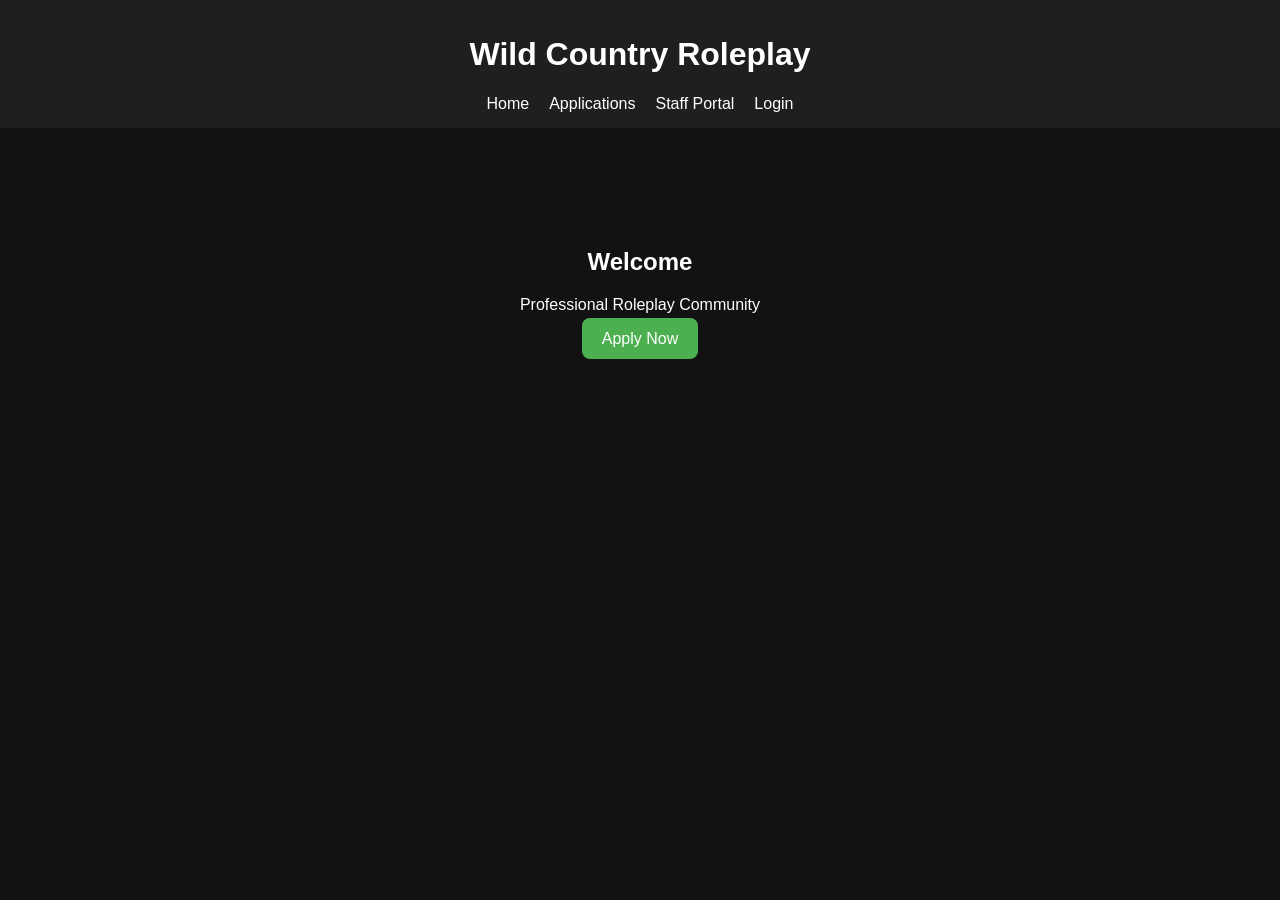
==== index.html @ a6ce128e "Add files via upload" ====
<!DOCTYPE html><html><head><title>Wild Country Roleplay</title><link rel="stylesheet" href="style.css"></head><body><header><h1>Wild Country Roleplay</h1><nav><a href='index.html'>Home</a><a href='apply.html'>Applications</a><a href='staff.html'>Staff Portal</a><a href='login.html'>Login</a></nav></header><section class='hero'><h2>Welcome</h2><p>Professional Roleplay Community</p><a class='btn' href='apply.html'>Apply Now</a></section></body></html>
---- style.css ----
body{font-family:Arial;background:#121212;color:white;text-align:center;margin:0}header{background:#1f1f1f;padding:15px}nav a{color:white;text-decoration:none;margin:10px}.hero{padding:100px}.btn{background:#4caf50;color:white;padding:12px 20px;border-radius:8px;text-decoration:none}.card{background:#222;margin:20px auto;padding:20px;max-width:600px;border-radius:12px}input,textarea{width:80%;padding:10px;margin:10px}button{padding:10px 20px}
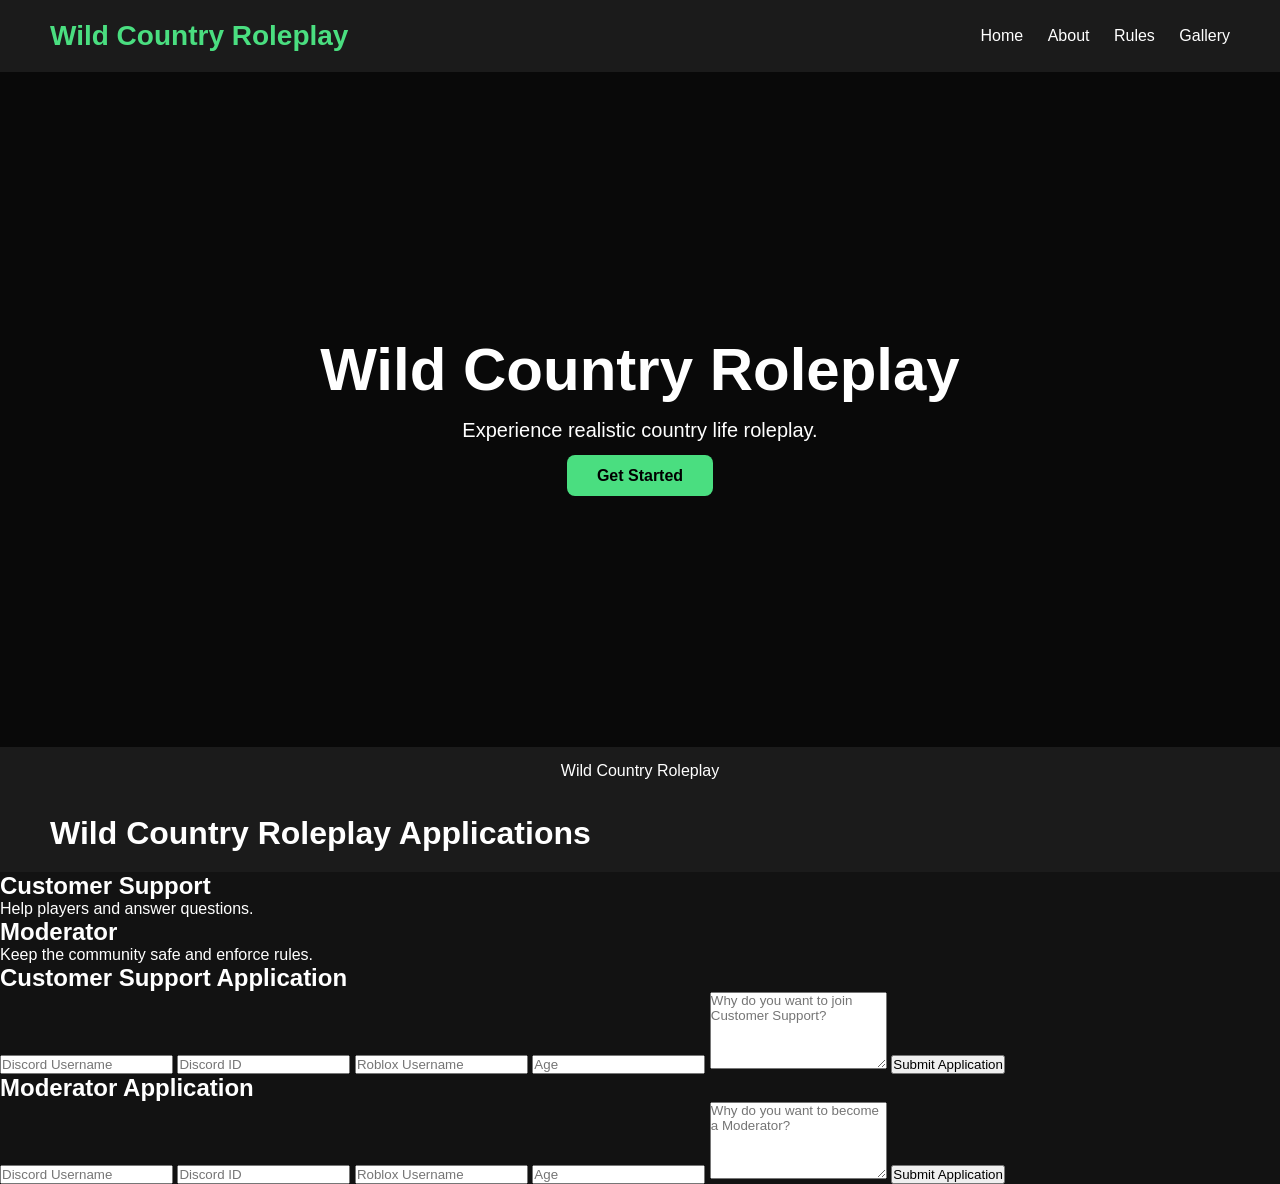
==== commit 6accac53: "Add files via upload" ====
--- a/index.html
+++ b/index.html
@@ -1 +1,176 @@
-<!DOCTYPE html><html><head><title>Wild Country Roleplay</title><link rel="stylesheet" href="style.css"></head><body><header><h1>Wild Country Roleplay</h1><nav><a href='index.html'>Home</a><a href='apply.html'>Applications</a><a href='staff.html'>Staff Portal</a><a href='login.html'>Login</a></nav></header><section class='hero'><h2>Welcome</h2><p>Professional Roleplay Community</p><a class='btn' href='apply.html'>Apply Now</a></section></body></html>+<!DOCTYPE html>
+<html lang="en">
+<head>
+<meta charset="UTF-8">
+<meta name="viewport" content="width=device-width, initial-scale=1.0">
+<title>Wild Country Roleplay</title>
+
+<style>
+*{
+    margin:0;
+    padding:0;
+    box-sizing:border-box;
+    font-family:Arial, sans-serif;
+}
+
+body{
+    background:#121212;
+    color:white;
+}
+
+header{
+    background:#1b1b1b;
+    padding:20px 50px;
+    display:flex;
+    justify-content:space-between;
+    align-items:center;
+}
+
+.logo{
+    font-size:28px;
+    font-weight:bold;
+    color:#4ade80;
+}
+
+nav a{
+    color:white;
+    text-decoration:none;
+    margin-left:20px;
+}
+
+nav a:hover{
+    color:#4ade80;
+}
+
+.hero{
+    height:75vh;
+    display:flex;
+    justify-content:center;
+    align-items:center;
+    text-align:center;
+    background:linear-gradient(rgba(0,0,0,.5), rgba(0,0,0,.5)),
+    url("https://images.unsplash.com/photo-1506744038136-46273834b3fb");
+    background-size:cover;
+    background-position:center;
+}
+
+.hero-content h1{
+    font-size:60px;
+    margin-bottom:15px;
+}
+
+.hero-content p{
+    font-size:20px;
+    margin-bottom:25px;
+}
+
+.btn{
+    text-decoration:none;
+    background:#4ade80;
+    color:black;
+    padding:12px 30px;
+    border-radius:8px;
+    font-weight:bold;
+}
+
+.btn:hover{
+    background:#22c55e;
+}
+
+footer{
+    background:#1b1b1b;
+    text-align:center;
+    padding:15px;
+}
+</style>
+</head>
+
+<body>
+
+<header>
+    <div class="logo">Wild Country Roleplay</div>
+
+    <nav>
+        <a href="#">Home</a>
+        <a href="#">About</a>
+        <a href="#">Rules</a>
+        <a href="#">Gallery</a>
+    </nav>
+</header>
+
+<section class="hero">
+    <div class="hero-content">
+        <h1>Wild Country Roleplay</h1>
+        <p>Experience realistic country life roleplay.</p>
+        <a href="#" class="btn">Get Started</a>
+    </div>
+</section>
+
+<footer>
+    Wild Country Roleplay
+</footer>
+
+</body>
+</html>
+
+</body>
+
+<header>
+    <h1>Wild Country Roleplay Applications</h1>
+</header>
+
+<div class="container">
+
+    <div class="cards">
+
+        <div class="card" onclick="showForm('support')">
+            <h2>Customer Support</h2>
+            <p>Help players and answer questions.</p>
+        </div>
+
+        <div class="card" onclick="showForm('mod')">
+            <h2>Moderator</h2>
+            <p>Keep the community safe and enforce rules.</p>
+        </div>
+
+    </div>
+
+    <div id="support" class="form">
+        <h2>Customer Support Application</h2>
+
+        <input type="text" placeholder="Discord Username">
+        <input type="text" placeholder="Discord ID">
+        <input type="text" placeholder="Roblox Username">
+        <input type="text" placeholder="Age">
+        <textarea placeholder="Why do you want to join Customer Support?" rows="5"></textarea>
+
+        <button>Submit Application</button>
+    </div>
+
+    <div id="mod" class="form">
+        <h2>Moderator Application</h2>
+
+        <input type="text" placeholder="Discord Username">
+        <input type="text" placeholder="Discord ID">
+        <input type="text" placeholder="Roblox Username">
+        <input type="text" placeholder="Age">
+        <textarea placeholder="Why do you want to become a Moderator?" rows="5"></textarea>
+
+        <button>Submit Application</button>
+    </div>
+
+</div>
+
+<script>
+function showForm(formId){
+
+    document.getElementById("support").style.display = "none";
+    document.getElementById("mod").style.display = "none";
+
+    document.getElementById(formId).style.display = "block";
+}
+</script>
+
+</body>
+</html>
+
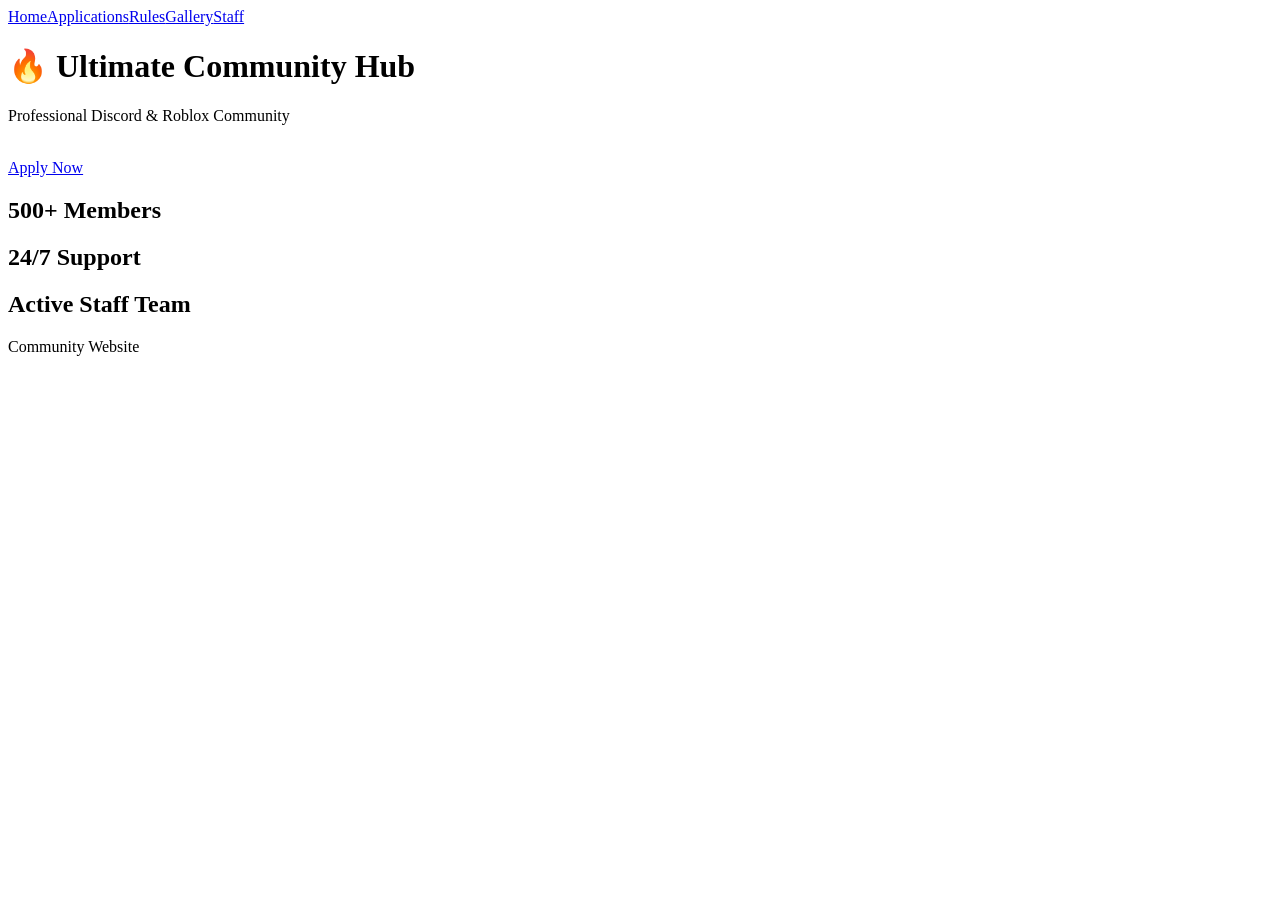
==== commit 459ea443: "Add files via upload" ====
--- a/index.html
+++ b/index.html
@@ -1,176 +1 @@
-<!DOCTYPE html>
-<html lang="en">
-<head>
-<meta charset="UTF-8">
-<meta name="viewport" content="width=device-width, initial-scale=1.0">
-<title>Wild Country Roleplay</title>
-
-<style>
-*{
-    margin:0;
-    padding:0;
-    box-sizing:border-box;
-    font-family:Arial, sans-serif;
-}
-
-body{
-    background:#121212;
-    color:white;
-}
-
-header{
-    background:#1b1b1b;
-    padding:20px 50px;
-    display:flex;
-    justify-content:space-between;
-    align-items:center;
-}
-
-.logo{
-    font-size:28px;
-    font-weight:bold;
-    color:#4ade80;
-}
-
-nav a{
-    color:white;
-    text-decoration:none;
-    margin-left:20px;
-}
-
-nav a:hover{
-    color:#4ade80;
-}
-
-.hero{
-    height:75vh;
-    display:flex;
-    justify-content:center;
-    align-items:center;
-    text-align:center;
-    background:linear-gradient(rgba(0,0,0,.5), rgba(0,0,0,.5)),
-    url("https://images.unsplash.com/photo-1506744038136-46273834b3fb");
-    background-size:cover;
-    background-position:center;
-}
-
-.hero-content h1{
-    font-size:60px;
-    margin-bottom:15px;
-}
-
-.hero-content p{
-    font-size:20px;
-    margin-bottom:25px;
-}
-
-.btn{
-    text-decoration:none;
-    background:#4ade80;
-    color:black;
-    padding:12px 30px;
-    border-radius:8px;
-    font-weight:bold;
-}
-
-.btn:hover{
-    background:#22c55e;
-}
-
-footer{
-    background:#1b1b1b;
-    text-align:center;
-    padding:15px;
-}
-</style>
-</head>
-
-<body>
-
-<header>
-    <div class="logo">Wild Country Roleplay</div>
-
-    <nav>
-        <a href="#">Home</a>
-        <a href="#">About</a>
-        <a href="#">Rules</a>
-        <a href="#">Gallery</a>
-    </nav>
-</header>
-
-<section class="hero">
-    <div class="hero-content">
-        <h1>Wild Country Roleplay</h1>
-        <p>Experience realistic country life roleplay.</p>
-        <a href="#" class="btn">Get Started</a>
-    </div>
-</section>
-
-<footer>
-    Wild Country Roleplay
-</footer>
-
-</body>
-</html>
-
-</body>
-
-<header>
-    <h1>Wild Country Roleplay Applications</h1>
-</header>
-
-<div class="container">
-
-    <div class="cards">
-
-        <div class="card" onclick="showForm('support')">
-            <h2>Customer Support</h2>
-            <p>Help players and answer questions.</p>
-        </div>
-
-        <div class="card" onclick="showForm('mod')">
-            <h2>Moderator</h2>
-            <p>Keep the community safe and enforce rules.</p>
-        </div>
-
-    </div>
-
-    <div id="support" class="form">
-        <h2>Customer Support Application</h2>
-
-        <input type="text" placeholder="Discord Username">
-        <input type="text" placeholder="Discord ID">
-        <input type="text" placeholder="Roblox Username">
-        <input type="text" placeholder="Age">
-        <textarea placeholder="Why do you want to join Customer Support?" rows="5"></textarea>
-
-        <button>Submit Application</button>
-    </div>
-
-    <div id="mod" class="form">
-        <h2>Moderator Application</h2>
-
-        <input type="text" placeholder="Discord Username">
-        <input type="text" placeholder="Discord ID">
-        <input type="text" placeholder="Roblox Username">
-        <input type="text" placeholder="Age">
-        <textarea placeholder="Why do you want to become a Moderator?" rows="5"></textarea>
-
-        <button>Submit Application</button>
-    </div>
-
-</div>
-
-<script>
-function showForm(formId){
-
-    document.getElementById("support").style.display = "none";
-    document.getElementById("mod").style.display = "none";
-
-    document.getElementById(formId).style.display = "block";
-}
-</script>
-
-</body>
-</html>
-
+<!DOCTYPE html><html><head><title>Community</title><link rel="stylesheet" href="css/style.css"></head><body><nav><a href=index.html>Home</a><a href=applications.html>Applications</a><a href=rules.html>Rules</a><a href=gallery.html>Gallery</a><a href=staff.html>Staff</a></nav><header><h1>🔥 Ultimate Community Hub</h1><p>Professional Discord & Roblox Community</p><br><a class="btn" href="applications.html">Apply Now</a></header><div class="container"><div class="cards"><div class="card"><h2>500+ Members</h2></div><div class="card"><h2>24/7 Support</h2></div><div class="card"><h2>Active Staff Team</h2></div></div></div><footer>Community Website</footer></body></html>
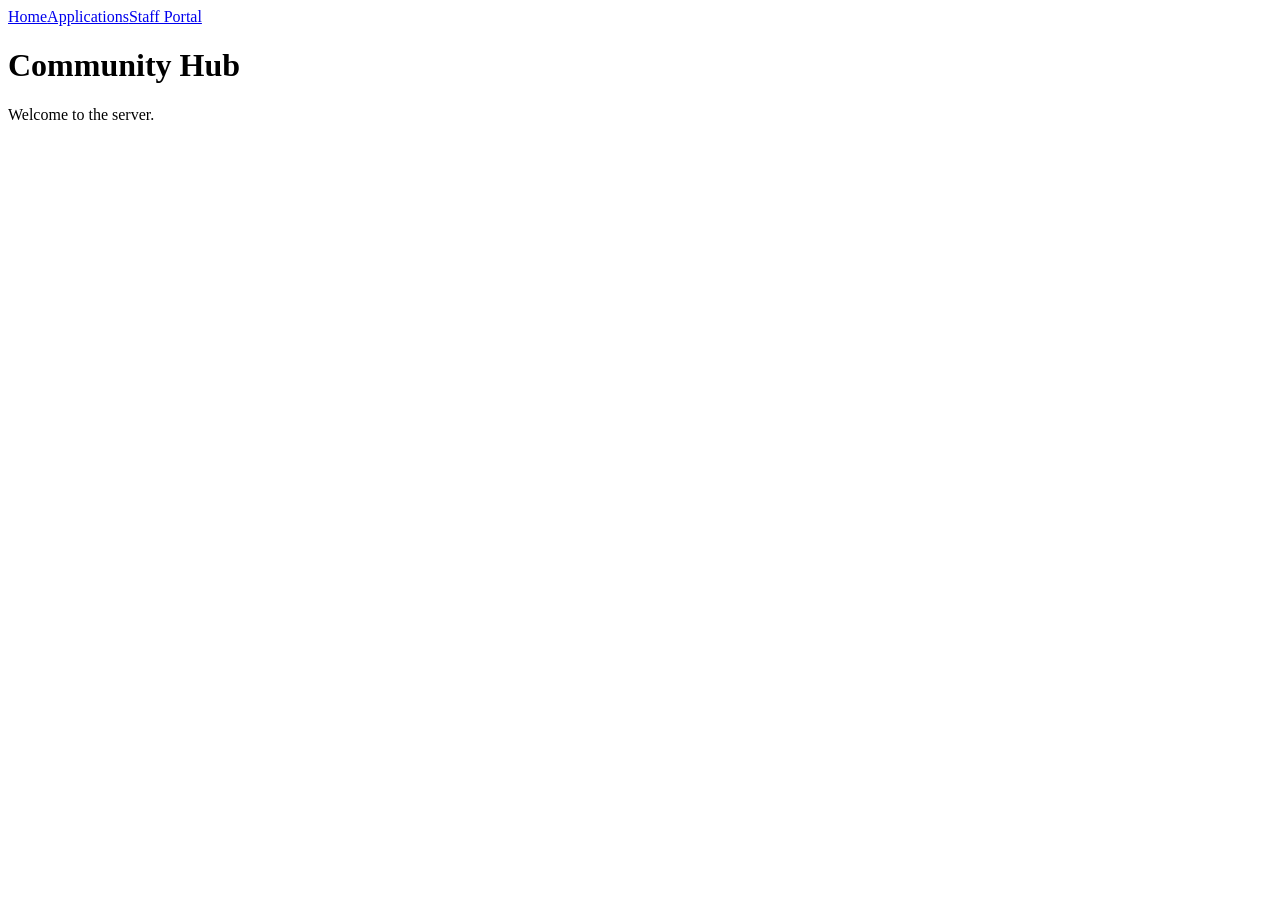
==== commit 7dd0ae8e: "Add files via upload" ====
--- a/index.html
+++ b/index.html
@@ -1 +1 @@
-<!DOCTYPE html><html><head><title>Community</title><link rel="stylesheet" href="css/style.css"></head><body><nav><a href=index.html>Home</a><a href=applications.html>Applications</a><a href=rules.html>Rules</a><a href=gallery.html>Gallery</a><a href=staff.html>Staff</a></nav><header><h1>🔥 Ultimate Community Hub</h1><p>Professional Discord & Roblox Community</p><br><a class="btn" href="applications.html">Apply Now</a></header><div class="container"><div class="cards"><div class="card"><h2>500+ Members</h2></div><div class="card"><h2>24/7 Support</h2></div><div class="card"><h2>Active Staff Team</h2></div></div></div><footer>Community Website</footer></body></html>+<!DOCTYPE html><html><head><title>Community Hub</title><link rel="stylesheet" href="css/style.css"></head><body><nav><a href="index.html">Home</a><a href="applications.html">Applications</a><a href="staff.html">Staff Portal</a></nav><h1>Community Hub</h1><p>Welcome to the server.</p></body></html>
